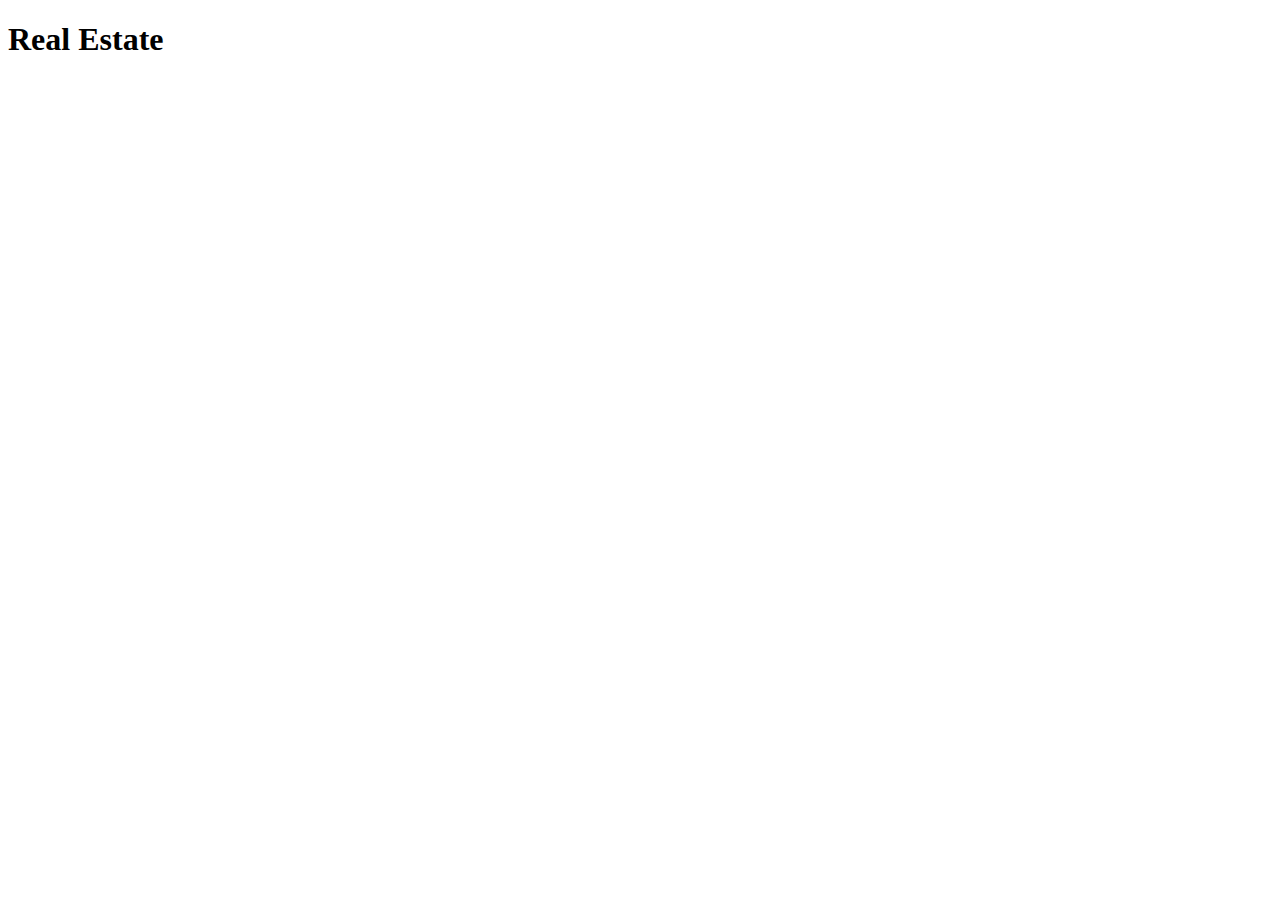
==== index.html @ 8f644f07 "creating the project" ====
<!DOCTYPE html>
<html lang="en">
<head>
    <meta charset="UTF-8">
    <meta name="viewport" content="width=device-width, initial-scale=1.0">
    <title>Document</title>
</head>
<body>
    <h1>Real Estate</h1>
</body>
</html>
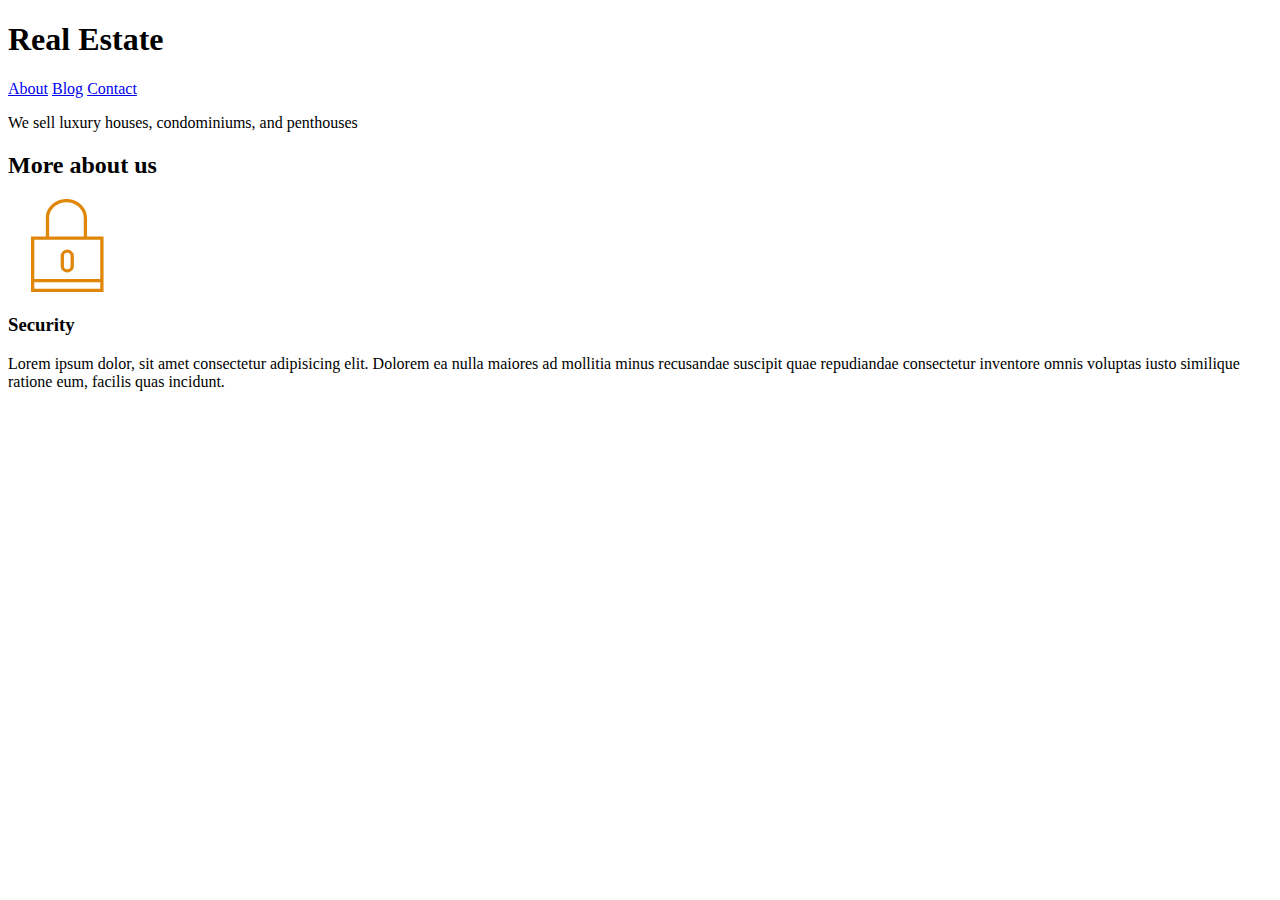
==== commit 13cc0135: "creating the project" ====
--- a/index.html
+++ b/index.html
@@ -3,9 +3,26 @@
 <head>
     <meta charset="UTF-8">
     <meta name="viewport" content="width=device-width, initial-scale=1.0">
+    <link rel="stylesheet" href="mystyle.css">
     <title>Document</title>
 </head>
 <body>
-    <h1>Real Estate</h1>
+    <header>
+        <h1>Real Estate</h1>
+        <nav>
+            <a href="about.html">About</a>
+            <a href="blog.html">Blog</a>
+            <a href="contact.html">Contact</a>
+        </nav>
+        <p>We sell luxury houses, condominiums, and penthouses</p>
+    </header>
+    <main>
+        <h2> More about us</h2>
+        <div>
+            <img src="./img/icon1.svg" alt="security icon">
+            <h3> Security</h3>
+            <P> Lorem ipsum dolor, sit amet consectetur adipisicing elit. Dolorem ea nulla maiores ad mollitia minus recusandae suscipit quae repudiandae consectetur inventore omnis voluptas iusto similique ratione eum, facilis quas incidunt.</P>
+        </div>
+
 </body>
 </html>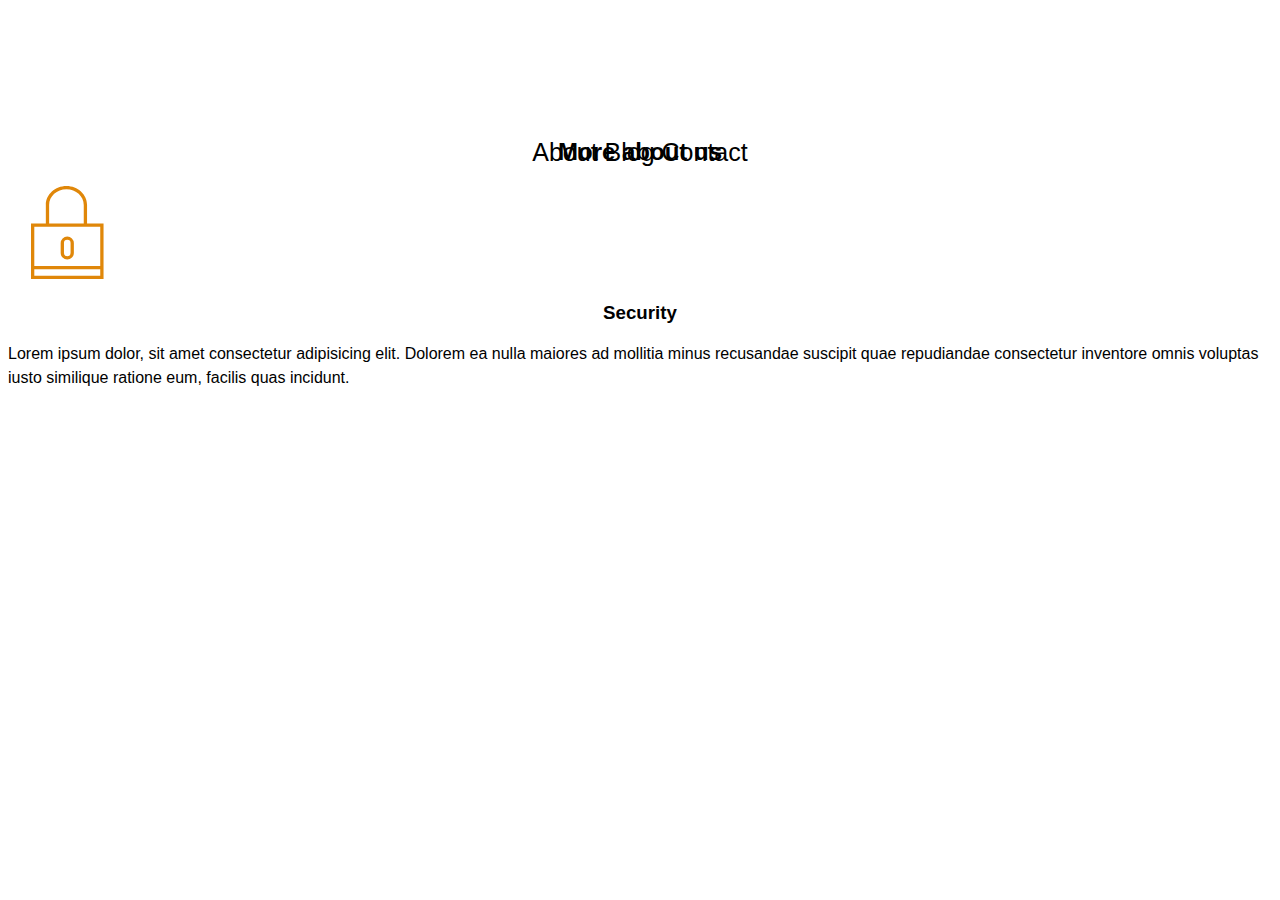
==== commit cd45122f: "creating the project" ====
--- a/index.html
+++ b/index.html
@@ -23,6 +23,10 @@
             <h3> Security</h3>
             <P> Lorem ipsum dolor, sit amet consectetur adipisicing elit. Dolorem ea nulla maiores ad mollitia minus recusandae suscipit quae repudiandae consectetur inventore omnis voluptas iusto similique ratione eum, facilis quas incidunt.</P>
         </div>
+    </main>
+    <footer>
+        
+    </footer>
 
 </body>
 </html>--- a/mystyle.css
+++ b/mystyle.css
@@ -0,0 +1,26 @@
+/*global*/
+
+header{ 
+    background-size: cover;
+    color: white;
+    height: 100px;
+    text-align: center;
+    padding: 5px;
+    font-size: 25px;
+}
+header.site-contact{ 
+    color:white;
+    background-color: black;
+}
+body{ 
+    font-family: arial;
+}
+a{ 
+    color: black;
+    text-decoration: none;
+}
+h2,h3{
+    text-align: center;
+}
+p{
+    line-height: 1.5;
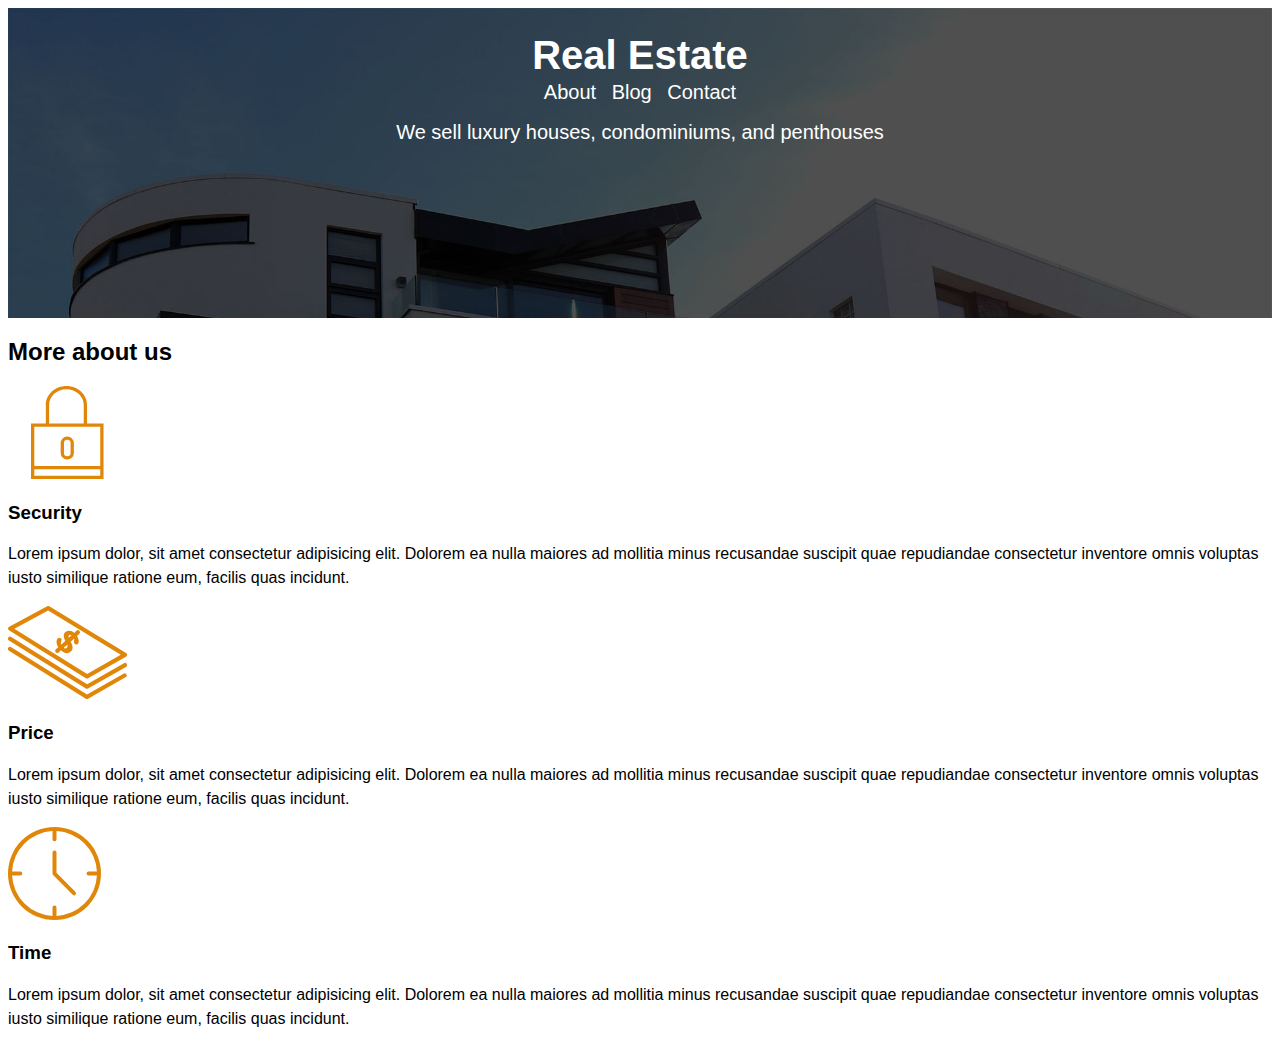
==== commit 7a9a0bc5: "creat the project" ====
--- a/index.html
+++ b/index.html
@@ -22,10 +22,16 @@
             <img src="./img/icon1.svg" alt="security icon">
             <h3> Security</h3>
             <P> Lorem ipsum dolor, sit amet consectetur adipisicing elit. Dolorem ea nulla maiores ad mollitia minus recusandae suscipit quae repudiandae consectetur inventore omnis voluptas iusto similique ratione eum, facilis quas incidunt.</P>
+            <img src="./img/icon2.svg" alt="price icon">
+            <h3> Price</h3>
+            <P> Lorem ipsum dolor, sit amet consectetur adipisicing elit. Dolorem ea nulla maiores ad mollitia minus recusandae suscipit quae repudiandae consectetur inventore omnis voluptas iusto similique ratione eum, facilis quas incidunt.</P> 
+            <img src="./img/icon3.svg" alt="time icon">
+            <h3> Time</h3>
+            <P> Lorem ipsum dolor, sit amet consectetur adipisicing elit. Dolorem ea nulla maiores ad mollitia minus recusandae suscipit quae repudiandae consectetur inventore omnis voluptas iusto similique ratione eum, facilis quas incidunt.</P> 
         </div>
     </main>
     <footer>
-        
+
     </footer>
 
 </body>
--- a/mystyle.css
+++ b/mystyle.css
@@ -1,12 +1,20 @@
 /*global*/
 
-header{ 
+/*header*/
+header{
+    background-image: url(./img/header.jpg);
     background-size: cover;
     color: white;
-    height: 100px;
+    height: 300px;
     text-align: center;
     padding: 5px;
-    font-size: 25px;
+    font-size: 20px;
+    line-height: 10px;
+}
+a{
+    text-decoration: none;
+    color: white;
+    padding: 5px;
 }
 header.site-contact{ 
     color:white;
@@ -15,12 +23,16 @@
 body{ 
     font-family: arial;
 }
-a{ 
-    color: black;
-    text-decoration: none;
+h1{
+    text-align: center;
+    padding-top: 10px;
 }
-h2,h3{
-    text-align: center;
+h2{
+    text-align: left;
+}
+h3{
+    text-align: left;
 }
 p{
     line-height: 1.5;
+}
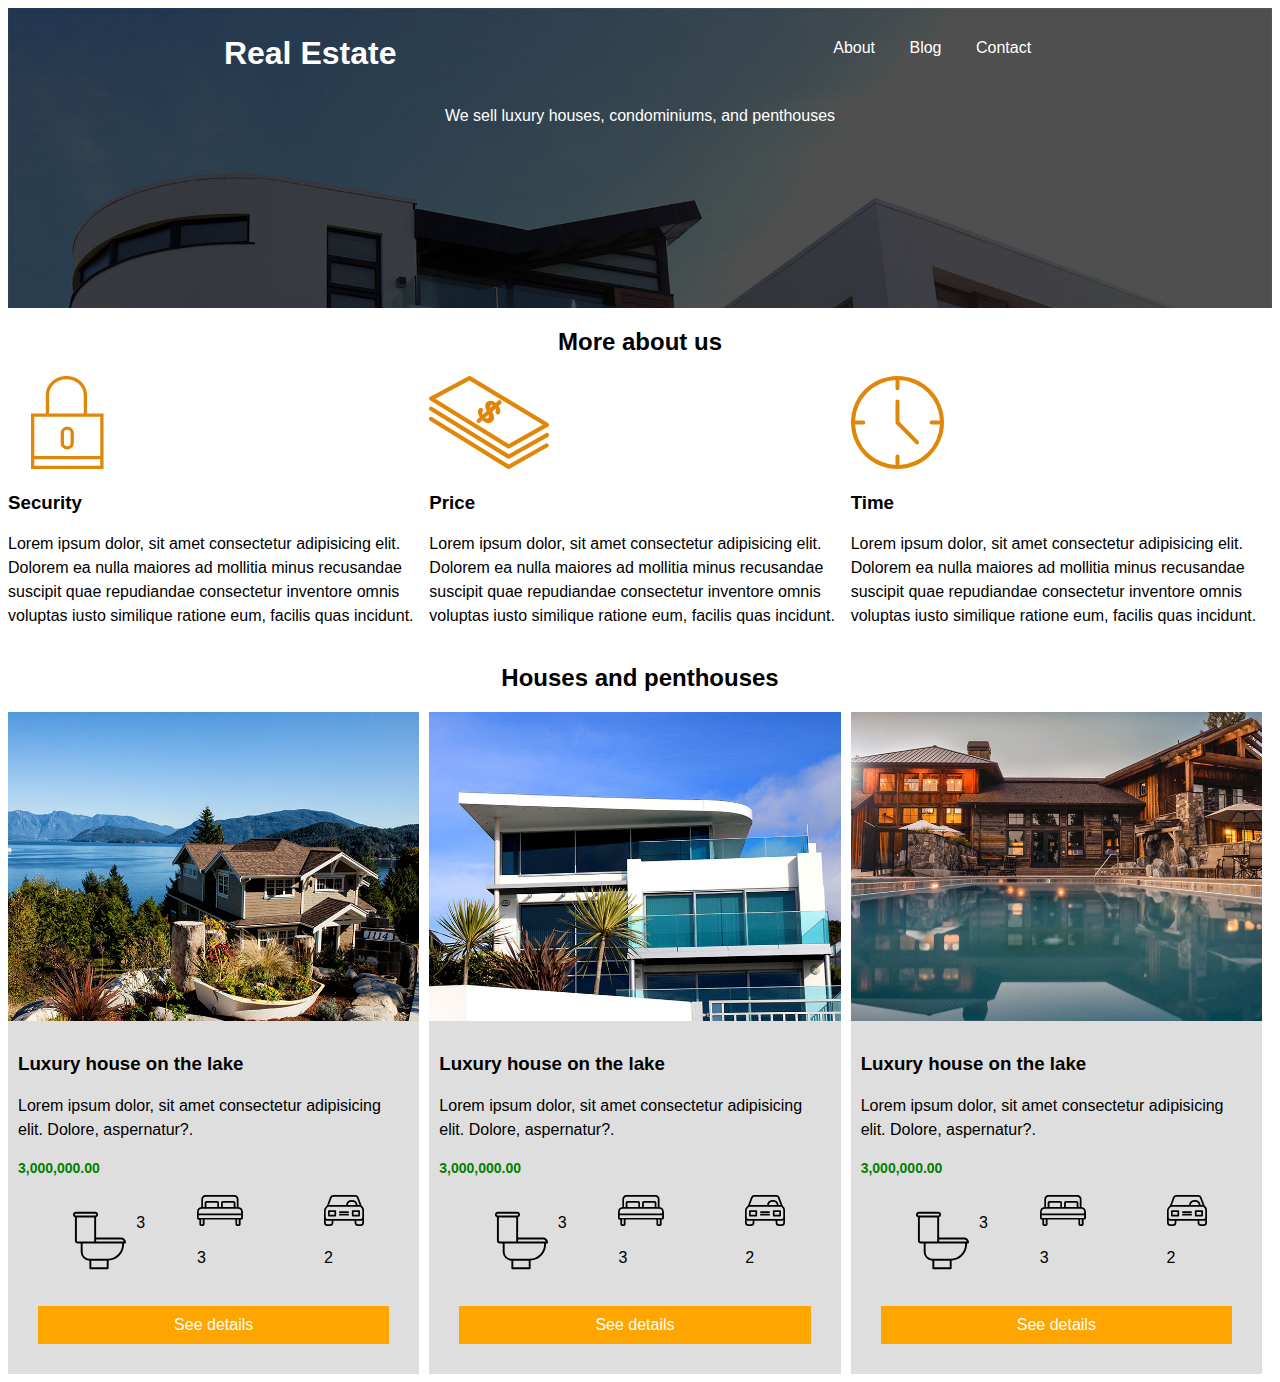
==== commit 82aa0daf: "creating the house project" ====
--- a/index.html
+++ b/index.html
@@ -7,31 +7,119 @@
     <title>Document</title>
 </head>
 <body>
-    <header>
-        <h1>Real Estate</h1>
-        <nav>
-            <a href="about.html">About</a>
-            <a href="blog.html">Blog</a>
-            <a href="contact.html">Contact</a>
-        </nav>
+    <header class="site-init">
+        <div class="bar">
+            <h1>Real Estate</h1>
+            <nav class="menu">
+                <a href="about.html">About</a>
+                <a href="blog.html">Blog</a>
+                <a href="contact.html">Contact</a>
+            </nav>
+        </div>
         <p>We sell luxury houses, condominiums, and penthouses</p>
     </header>
-    <main>
+
+    <main class="container">
         <h2> More about us</h2>
-        <div>
-            <img src="./img/icon1.svg" alt="security icon">
-            <h3> Security</h3>
-            <P> Lorem ipsum dolor, sit amet consectetur adipisicing elit. Dolorem ea nulla maiores ad mollitia minus recusandae suscipit quae repudiandae consectetur inventore omnis voluptas iusto similique ratione eum, facilis quas incidunt.</P>
-            <img src="./img/icon2.svg" alt="price icon">
-            <h3> Price</h3>
-            <P> Lorem ipsum dolor, sit amet consectetur adipisicing elit. Dolorem ea nulla maiores ad mollitia minus recusandae suscipit quae repudiandae consectetur inventore omnis voluptas iusto similique ratione eum, facilis quas incidunt.</P> 
-            <img src="./img/icon3.svg" alt="time icon">
-            <h3> Time</h3>
-            <P> Lorem ipsum dolor, sit amet consectetur adipisicing elit. Dolorem ea nulla maiores ad mollitia minus recusandae suscipit quae repudiandae consectetur inventore omnis voluptas iusto similique ratione eum, facilis quas incidunt.</P> 
+        <div class="main-flex-container">
+            <div>
+                <img src="./img/icon1.svg" alt="security icon">
+                <h3> Security</h3>
+                <P> Lorem ipsum dolor, sit amet consectetur adipisicing elit. Dolorem ea nulla maiores ad mollitia minus recusandae suscipit quae repudiandae consectetur inventore omnis voluptas iusto similique ratione eum, facilis quas incidunt.</P>
+            </div>
+             <div>
+                <img src="./img/icon2.svg" alt="price icon">
+                <h3> Price</h3>
+                <P> Lorem ipsum dolor, sit amet consectetur adipisicing elit. Dolorem ea nulla maiores ad mollitia minus recusandae suscipit quae repudiandae consectetur inventore omnis voluptas iusto similique ratione eum, facilis quas incidunt.</P> 
+            </div>
+            <div>
+                <img src="./img/icon3.svg" alt="time icon">
+                <h3> Time</h3>
+                <P> Lorem ipsum dolor, sit amet consectetur adipisicing elit. Dolorem ea nulla maiores ad mollitia minus recusandae suscipit quae repudiandae consectetur inventore omnis voluptas iusto similique ratione eum, facilis quas incidunt.</P> 
+            </div>
         </div>
     </main>
+    <section class="container">
+        <h2> Houses and penthouses</h2>
+        <div class="main-flex-container">
+            <div class="houses-item">
+                <div class="houses-item-img">
+                    <img src="./img/announcement1.jpg" alt="image of the house">
+                    </div>
+                    <div class="houses-item-text"> 
+                        <h3> Luxury house on the lake</h3>
+                        <p class="description"> Lorem ipsum dolor, sit amet consectetur adipisicing elit. Dolore, aspernatur?.</p>
+                        <p class="price">3,000,000.00</p>
+                        <ul class="details-container flex-icons">
+                            <li class="flex-icons">
+                                <img src="./img/icon_wc.svg" alt="wc icon">
+                                <p>3</p>
+                        </li>
+                        <li>
+                            <img src="./img/icon_room.svg" alt="room icon">
+                            <p>3</p>
+                        </li>
+                        <li>
+                            <img src="./img/icon_parking.svg" alt="parking icon">
+                            <p>2</p>
+                        </li>
+                    </ul>
+                    <a href="#" class="btn-details">See details</a>
+                </div>
+            </div>
+            <div class="houses-item">
+                <div class="houses-item-img">
+                    <img src="./img/announcement2.jpg" alt="image of the house">
+                    </div>
+                    <div class="houses-item-text"> 
+                        <h3> Luxury house on the lake</h3>
+                        <p class="description"> Lorem ipsum dolor, sit amet consectetur adipisicing elit. Dolore, aspernatur?.</p>
+                        <p class="price">3,000,000.00</p>
+                        <ul class="details-container flex-icons">
+                            <li class="flex-icons">
+                                <img src="./img/icon_wc.svg" alt="wc icon">
+                                <p>3</p>
+                        </li>
+                        <li>
+                            <img src="./img/icon_room.svg" alt="room icon">
+                            <p>3</p>
+                        </li>
+                        <li>
+                            <img src="./img/icon_parking.svg" alt="parking icon">
+                            <p>2</p>
+                        </li>
+                    </ul>
+                    <a href="#" class="btn-details">See details</a>
+                </div>
+            </div>
+            <div class="houses-item">
+                <div class="houses-item-img">
+                    <img src="./img/announcement3.jpg" alt="image of the house">
+                    </div>
+                    <div class="houses-item-text"> 
+                        <h3> Luxury house on the lake</h3>
+                        <p class="description"> Lorem ipsum dolor, sit amet consectetur adipisicing elit. Dolore, aspernatur?.</p>
+                        <p class="price">3,000,000.00</p>
+                        <ul class="details-container flex-icons">
+                            <li class="flex-icons">
+                                <img src="./img/icon_wc.svg" alt="wc icon">
+                                <p>3</p>
+                        </li>
+                        <li>
+                            <img src="./img/icon_room.svg" alt="room icon">
+                            <p>3</p>
+                        </li>
+                        <li>
+                            <img src="./img/icon_parking.svg" alt="parking icon">
+                            <p>2</p>
+                        </li>
+                    </ul>
+                    <a href="#" class="btn-details">See details</a>
+                </div>
+            </div>
+    </section>
     <footer>
-
+        
     </footer>
 
 </body>
--- a/mystyle.css
+++ b/mystyle.css
@@ -1,15 +1,49 @@
 /*global*/
 
 /*header*/
-header{
+.site-init{
     background-image: url(./img/header.jpg);
     background-size: cover;
     color: white;
+    text-align: center;
     height: 300px;
-    text-align: center;
-    padding: 5px;
-    font-size: 20px;
-    line-height: 10px;
+}
+.bar{
+    display: flex;
+    justify-content: space-around;
+    align-items: center;
+    height: 80px;
+}
+.menu a{
+    color: white;
+    margin-right: 20px;
+}
+/*houses and pethouses*/
+.houses-item{
+    background-color: #dedede;
+    margin-right: 10px;
+}
+.houses-item-text{
+    padding: 10px
+} 
+p.descrition{
+    font-size: 14px;
+}
+.houses-item-text p.price{
+    color: green;
+    font-weight: bold;
+    font-size: 14px;
+}
+.details-container{
+    padding-left: 20px;
+    list-style: none;
+}
+.flex-icons{
+    display: flex;
+    justify-content: space-around;
+}
+.flex-icons img{
+    margin-right: 10px;
 }
 a{
     text-decoration: none;
@@ -28,7 +62,7 @@
     padding-top: 10px;
 }
 h2{
-    text-align: left;
+    text-align: center;
 }
 h3{
     text-align: left;
@@ -36,3 +70,26 @@
 p{
     line-height: 1.5;
 }
+img{
+    max-width: 100%;
+}
+}
+/*utilities*/
+.container{
+    width: 80%;
+    margin-left: auto;
+    margin-right: auto;
+}
+.main-flex-container{
+    display: flex;
+    flex-direction: row;
+}
+.btn-details{
+    display: block;
+    background-color: orange;
+    color: white;
+    padding: 10px;
+    text-align: center;
+    margin: 20px;
+}
+/*footer*/
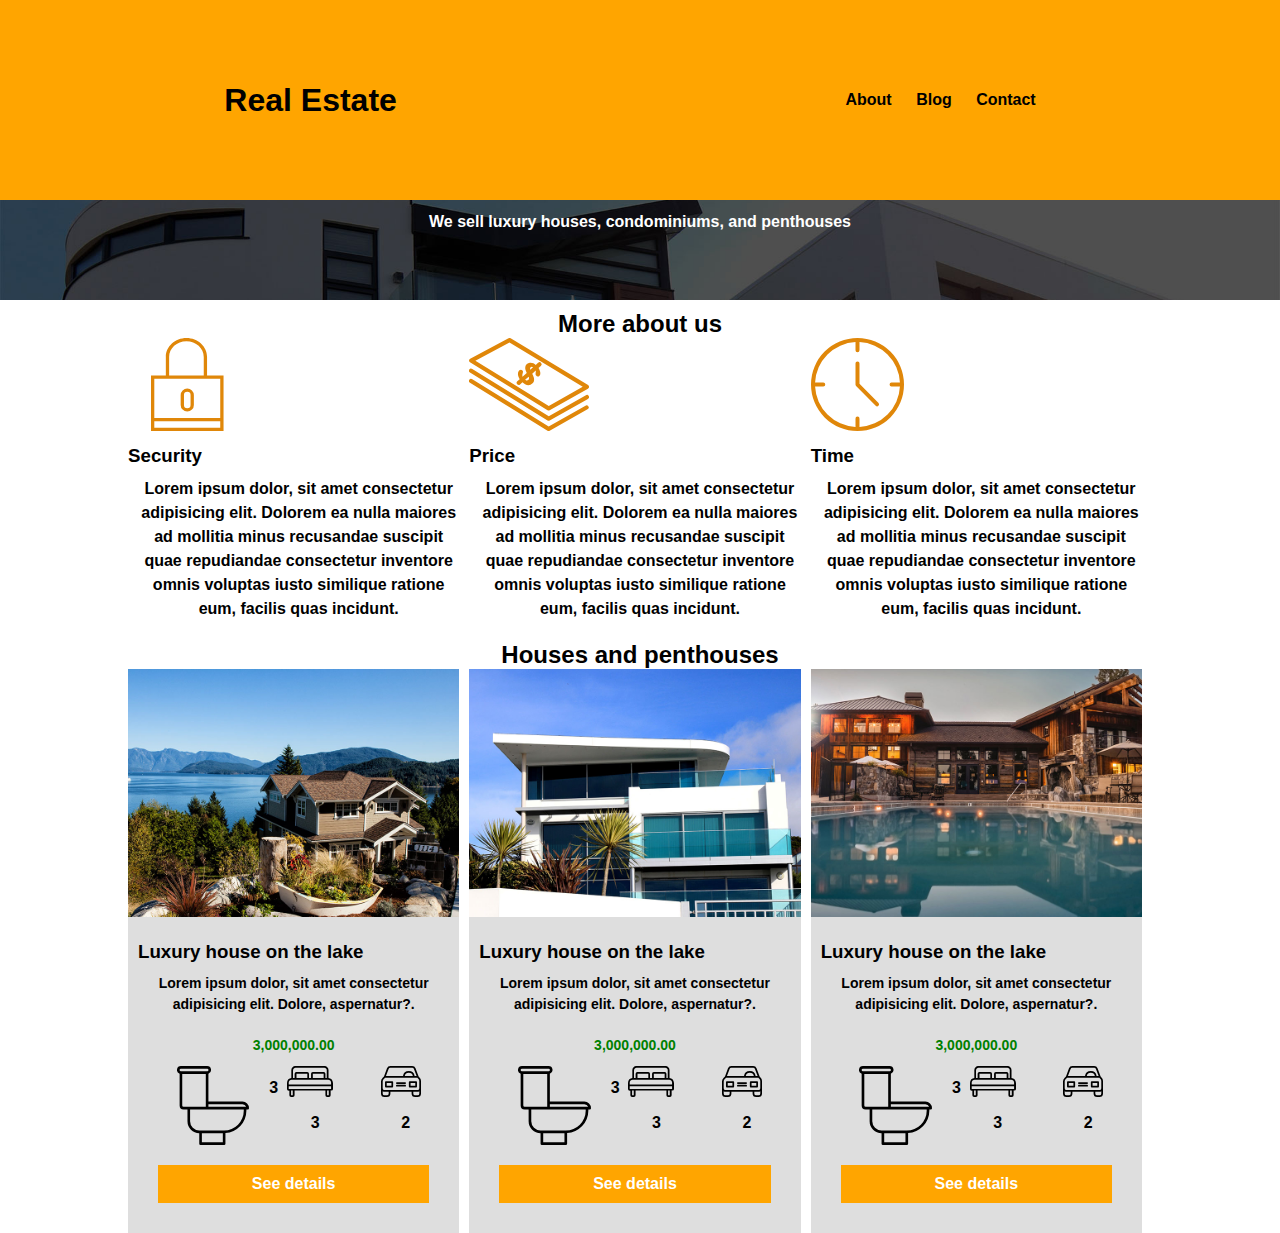
==== commit c8697917: "creating mobile version project" ====
--- a/index.html
+++ b/index.html
@@ -22,17 +22,17 @@
     <main class="container">
         <h2> More about us</h2>
         <div class="main-flex-container">
-            <div>
+            <div class="more-about-item">
                 <img src="./img/icon1.svg" alt="security icon">
                 <h3> Security</h3>
                 <P> Lorem ipsum dolor, sit amet consectetur adipisicing elit. Dolorem ea nulla maiores ad mollitia minus recusandae suscipit quae repudiandae consectetur inventore omnis voluptas iusto similique ratione eum, facilis quas incidunt.</P>
             </div>
-             <div>
+             <div class="more-about-item">
                 <img src="./img/icon2.svg" alt="price icon">
                 <h3> Price</h3>
                 <P> Lorem ipsum dolor, sit amet consectetur adipisicing elit. Dolorem ea nulla maiores ad mollitia minus recusandae suscipit quae repudiandae consectetur inventore omnis voluptas iusto similique ratione eum, facilis quas incidunt.</P> 
             </div>
-            <div>
+            <div class="more-about-item">
                 <img src="./img/icon3.svg" alt="time icon">
                 <h3> Time</h3>
                 <P> Lorem ipsum dolor, sit amet consectetur adipisicing elit. Dolorem ea nulla maiores ad mollitia minus recusandae suscipit quae repudiandae consectetur inventore omnis voluptas iusto similique ratione eum, facilis quas incidunt.</P> 
--- a/mystyle.css
+++ b/mystyle.css
@@ -1,5 +1,59 @@
 /*global*/
-
+*{
+    margin: 0;
+    padding: 0;
+}
+body{ 
+    font-family: arial;
+}
+a{
+    color: black;
+    text-decoration: none;
+    font-weight: bold;
+}
+h2{
+    text-align: center;
+    margin-top: 10px;
+}
+h3{
+    text-align: left;
+    margin-top: 10px;
+}
+p{
+    line-height: 1.5;
+    text-align: center;
+    padding: 10px; 
+    font-weight: bold;
+}
+img{
+    max-width: 100%;
+}
+/*utilities*/
+.container{
+    width: 80%;
+    margin-left: auto;
+    margin-right: auto;   
+}
+.main-flex-container{
+    display: flex;
+    flex-direction: row;
+}
+@media(max-width:768px){
+    .main-flex-container{
+        flex-direction: column;
+    }
+    .container{
+        width: 90%;
+    }
+}
+.btn-details{
+    display: block;
+    background-color: orange;
+    color: white;
+    padding: 10px;
+    text-align: center;
+    margin: 20px;
+}
 /*header*/
 .site-init{
     background-image: url(./img/header.jpg);
@@ -7,17 +61,50 @@
     color: white;
     text-align: center;
     height: 300px;
+
 }
 .bar{
     display: flex;
+    flex-direction: row;
     justify-content: space-around;
     align-items: center;
-    height: 80px;
+    height: 200px;
+    background-color: orange;
+    color: black;
 }
 .menu a{
-    color: white;
+    color: black;
     margin-right: 20px;
 }
+@media(max-width:768px){
+    .bar{
+        flex-direction: column;
+        height: 180px;
+    }
+    .menu a{
+        display: block;
+        font-size: 18px;
+        margin-bottom: 20px;
+    }
+}
+/*more about us*/
+@media(max-width:768px) {
+    .more-about-item{
+        margin-top: 20px;
+        margin-bottom: 20px;
+    }
+    .more-about-item img{
+        display: block;
+        margin-left: auto;
+        margin-right: auto;
+    }
+    .more-about-item h3{
+        text-align: center;
+        margin-top: 10px;
+        margin-bottom: 10px;
+    }
+}
+
 /*houses and pethouses*/
 .houses-item{
     background-color: #dedede;
@@ -26,7 +113,12 @@
 .houses-item-text{
     padding: 10px
 } 
-p.descrition{
+@media(max-width:768px) {
+    .houses-item{
+        margin-bottom: 20px;
+    }
+}
+p.description{
     font-size: 14px;
 }
 .houses-item-text p.price{
@@ -45,51 +137,58 @@
 .flex-icons img{
     margin-right: 10px;
 }
-a{
-    text-decoration: none;
-    color: white;
-    padding: 5px;
-}
-header.site-contact{ 
-    color:white;
-    background-color: black;
-}
-body{ 
-    font-family: arial;
-}
-h1{
-    text-align: center;
-    padding-top: 10px;
-}
-h2{
-    text-align: center;
-}
-h3{
-    text-align: left;
-}
-p{
-    line-height: 1.5;
-}
-img{
-    max-width: 100%;
-}
-}
-/*utilities*/
-.container{
-    width: 80%;
+
+.form-container{
+    background-color: #dedede;
+    padding: 10px;
+    margin: 20px;
+    border-radius: 10px;
+    width: 50%;
     margin-left: auto;
     margin-right: auto;
 }
-.main-flex-container{
+fieldset{
+    border-radius: 10px;
+    padding: 10px;
+    margin: 10px;
+    border: 1px solid gray;
+    
+}   
+legend{
+    font-size: 12px;
+}
+.input-container{
+    margin: 20px;
+    height: 100%;
+    width: 70%;
     display: flex;
-    flex-direction: row;
 }
-.btn-details{
-    display: block;
-    background-color: orange;
-    color: white;
+.input-container label{
+    display: inline-block;
+    width: 100px;
+}
+.input-container input,
+.input-container textarea,
+.input-container select{
+    width: 70%;
+    padding: 3px;
+}
+
+.footer{
+    display: flex;
+    justify-content: center;
+    align-items: center;
+    height: 100px;
+    background-color: #dedede;
+}
+.footer-flex-container{
+    width: 80%;
+    display: flex;
+    justify-content: space-between;
+}
+.fa-brands{
+    border: 1px solid black;
     padding: 10px;
-    text-align: center;
-    margin: 20px;
+    border-radius: 50%;
 }
-/*footer*/
+
